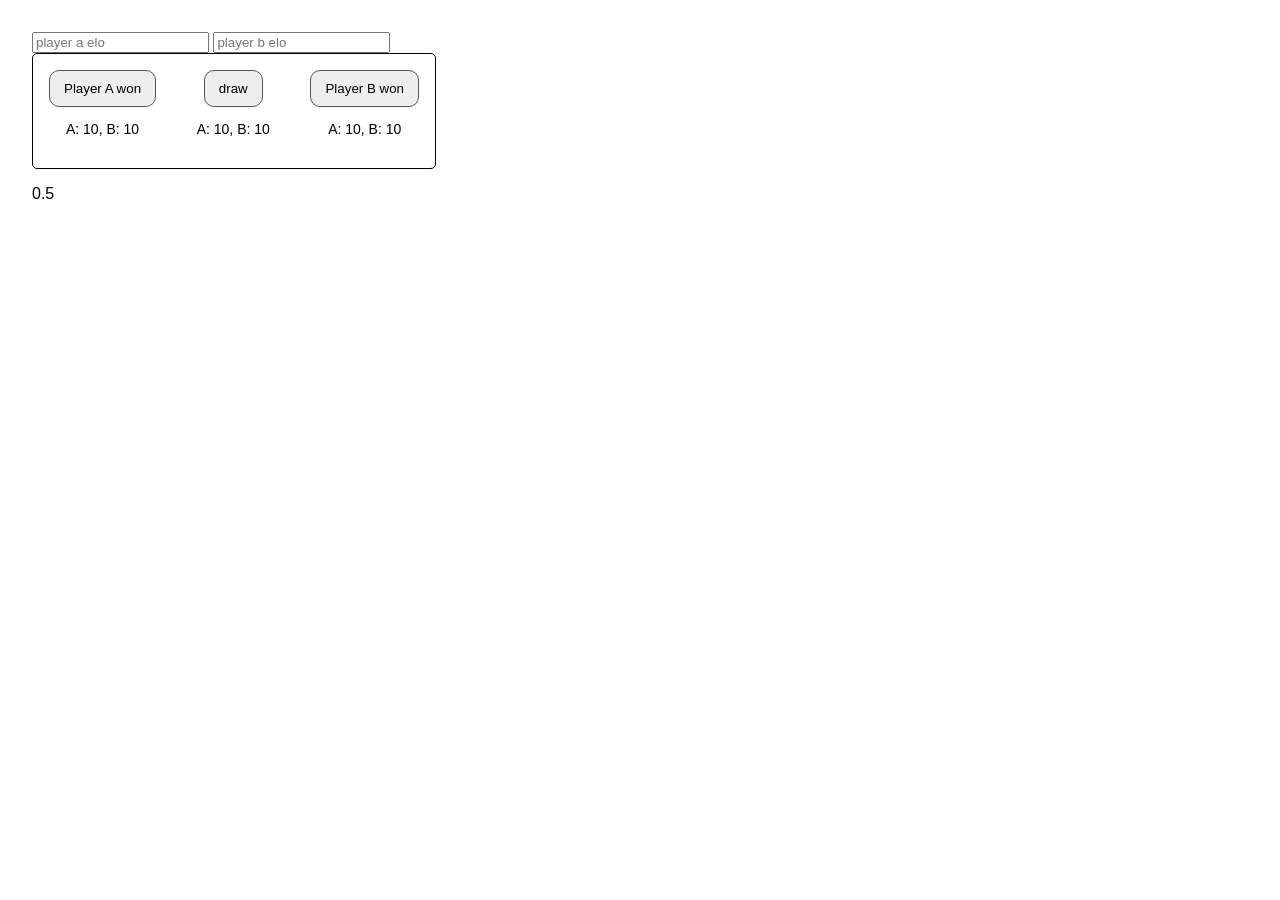
==== html/chess/index.html @ e909cdab "added DB container and started working on main page" ====
<!DOCTYPE html>

<html lang=en>
<head>
	<meta charset="UTF-8">
	<title>Cod is a fish</title>
	<meta name="viewport" content="width=device_width, initial-scale=1" />
	<link rel="stylesheet" href="./app.css">
</head>

<body>
	<div>
	<input id="a_elo" type="number" placeholder="player a elo">
	<input id="b_elo" type="number" placeholder="player b elo">
	</div>

	<div class="panel">
		<div class="grid">
			<div class="cell">			
				<button id="a_won">Player A won</button>
				<p class="label" id="a_won_delta"></p>
			</div>
			<div class="cell">
				<button id="draw">draw</button>
				<p class="label" id="draw_delta"></p>
			</div>
			<div class="cell">
				<button id="b_won">Player B won</button>
				<p class="label" id="b_won_delta"></p>
			</div>
		</div>
	</div>
	
	<p id="expected_score"></p>

	<p id="error_msg" class="error"></p>

	<script src="./app.js" defer></script>

</body>
</html>
---- html/chess/app.css ----
body {
	font-family: Arial, Helvetica, sans-serif;
	padding: 24px;
}

.panel {
	width: fit-content;
	min-width: min(370px, 100%);
	border: 1px solid #000;
	border-radius: 5px;
	padding: 16px;
}

.grid {
	display: grid;
	grid-template-columns: repeat(3, max-content);
	justify-content: space-between;
	column-gap: 24px;
	row-gap: 10px;
	align-items: start;
}

.cell {
	display: grid;
	grid-template-rows: auto auto;
	justify-items: center;
}

.cell button {
	width: max-content;
	padding: 10px 14px;
	border: 1px solid #555;
	background: #eeeeee;
	border-radius: 10px;
	cursor: pointer;
	white-space: nowrap;
}

.cell .label {
	text-align: center;
	white-space: nowrap;
	font-size: 14px;
	line-height: 1.2;
}


.error {
	color: red;
}
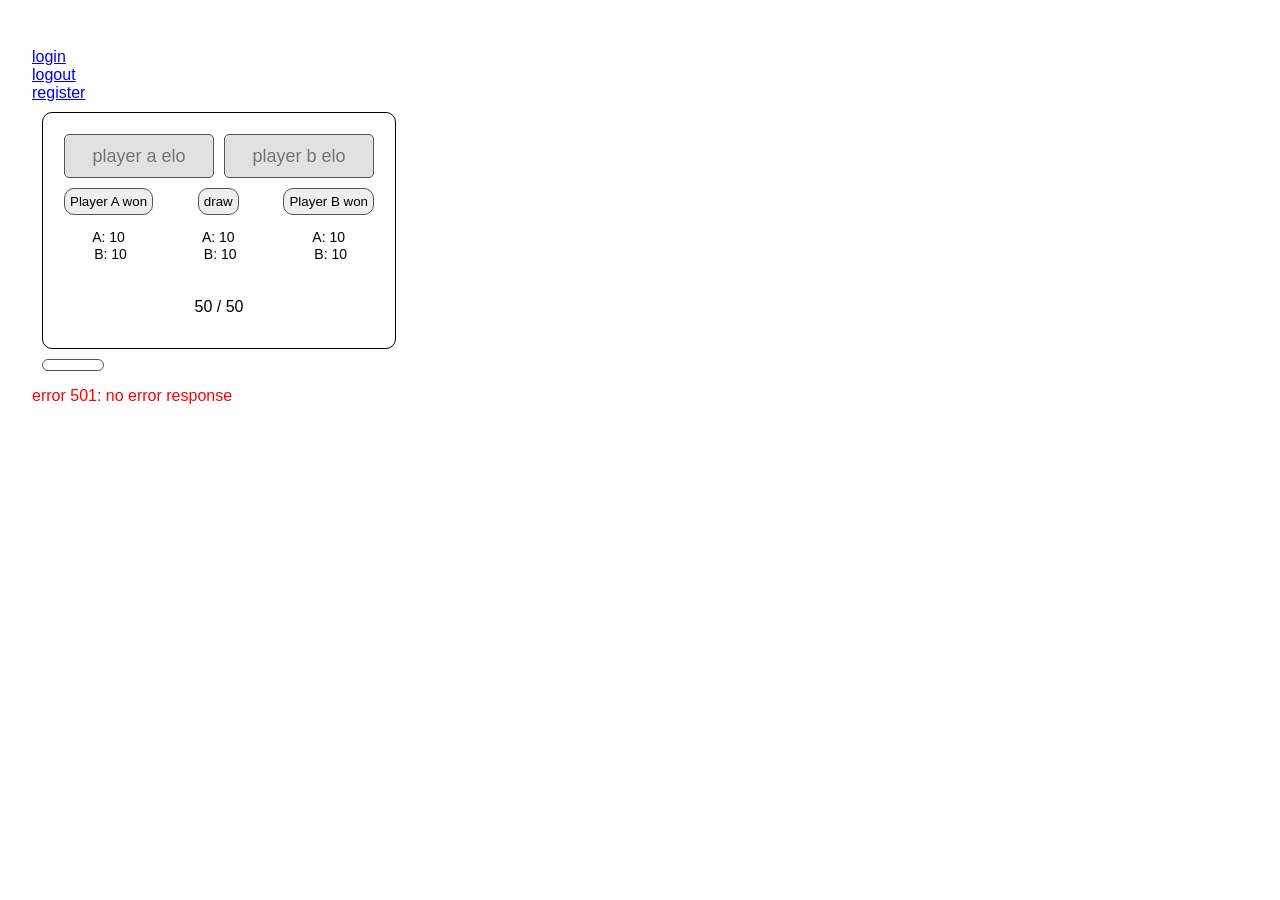
==== commit c65f87d6: "website design changes" ====
--- a/html/chess/index.html
+++ b/html/chess/index.html
@@ -1,22 +1,35 @@
 <!DOCTYPE html>
 
-<html lang=en>
+<html lang="en">
 <head>
 	<meta charset="UTF-8">
 	<title>Cod is a fish</title>
 	<meta name="viewport" content="width=device_width, initial-scale=1" />
-	<link rel="stylesheet" href="./app.css">
+	<link rel="stylesheet" href="./style.css">
 </head>
 
 <body>
-	<div>
-	<input id="a_elo" type="number" placeholder="player a elo">
-	<input id="b_elo" type="number" placeholder="player b elo">
+	<div class="top-bar">
+		<div class="account">
+			<p id="account_name"></p>
+		</div>
+		<div class="login">
+			<a href="/login" id="login">login</a>
+		</div>
+		<div class="logout">
+			<a href="/api/auth/logout" id="logout">logout</a>
+		</div>
+		<div class="register">
+			<a href="/register" id="register">register</a>
+		</div>
 	</div>
-
-	<div class="panel">
+  <div class="panel">
+		<div class="input">
+			<input id="a_elo" placeholder="player a elo">
+			<input id="b_elo" placeholder="player b elo">
+		</div>
 		<div class="grid">
-			<div class="cell">			
+			<div class="cell">
 				<button id="a_won">Player A won</button>
 				<p class="label" id="a_won_delta"></p>
 			</div>
@@ -29,9 +42,17 @@
 				<p class="label" id="b_won_delta"></p>
 			</div>
 		</div>
+		<div class="percentage">
+			<p id="expected_score"></p>
+		</div>
 	</div>
 	
-	<p id="expected_score"></p>
+	<div class="database">
+		<ul id="transactions" class="transactions">
+		</ul>
+	</div>
+	
+
 
 	<p id="error_msg" class="error"></p>
 
--- a/html/chess/style.css
+++ b/html/chess/style.css
@@ -0,0 +1,93 @@
+body {
+	font-family: Arial, Helvetica, sans-serif;
+	padding: 24px;
+}
+
+.panel {
+	width: fit-content;
+	min-width: min(300px, 100%);
+	border: 1px solid #000;
+	border-radius: 10px;
+	padding: 16px;
+	margin: 10px;
+	
+}
+
+.input {
+	display: grid;
+	grid-template-columns: repeat(2, 150px);
+	column-gap: 10px;
+	padding: 5px;
+}
+
+.input input {
+	width: max(max-content, 200px);
+	height: 40px;
+	font-size: large;
+	text-align: center;
+	padding: 10px, 10px;
+	border: 1px solid #555;
+	background: #e1e1e1;
+	border-radius: 5px;
+	text-overflow: clip;
+}
+
+.grid {
+	display: grid;
+	padding: 5px;
+	grid-template-columns: repeat(3, max-content);
+	justify-content: space-between;
+	column-gap: 10px;
+	row-gap: 10px;
+	align-items: start;
+}
+
+.cell {
+	display: grid;
+	grid-template-rows: auto auto;
+	justify-items: center;
+}
+
+.cell button {
+	width: max-content;
+	padding: 5px 5px;
+	border: 1px solid #555;
+	background: #eeeeee;
+	border-radius: 10px;
+	cursor: pointer;
+	white-space: nowrap;
+}
+
+.cell .label {
+	text-align: center;
+	white-space: break-spaces;
+	font-size: 14px;
+	line-height: 1.2;
+}
+
+.percentage {
+	align-items: center;
+}
+
+.percentage p {
+	text-align: center;
+}
+
+.database {
+	max-height: 300px;
+	max-width: fit-content;
+	overflow-y: auto;
+	border: 1px solid #555;
+	border-radius: 10px;
+	margin: 10px;
+}
+
+.transactions{
+	margin: 10px;
+	padding-left: 20px;
+	padding-right: 20px;
+}
+
+.error {
+	color: red;
+}
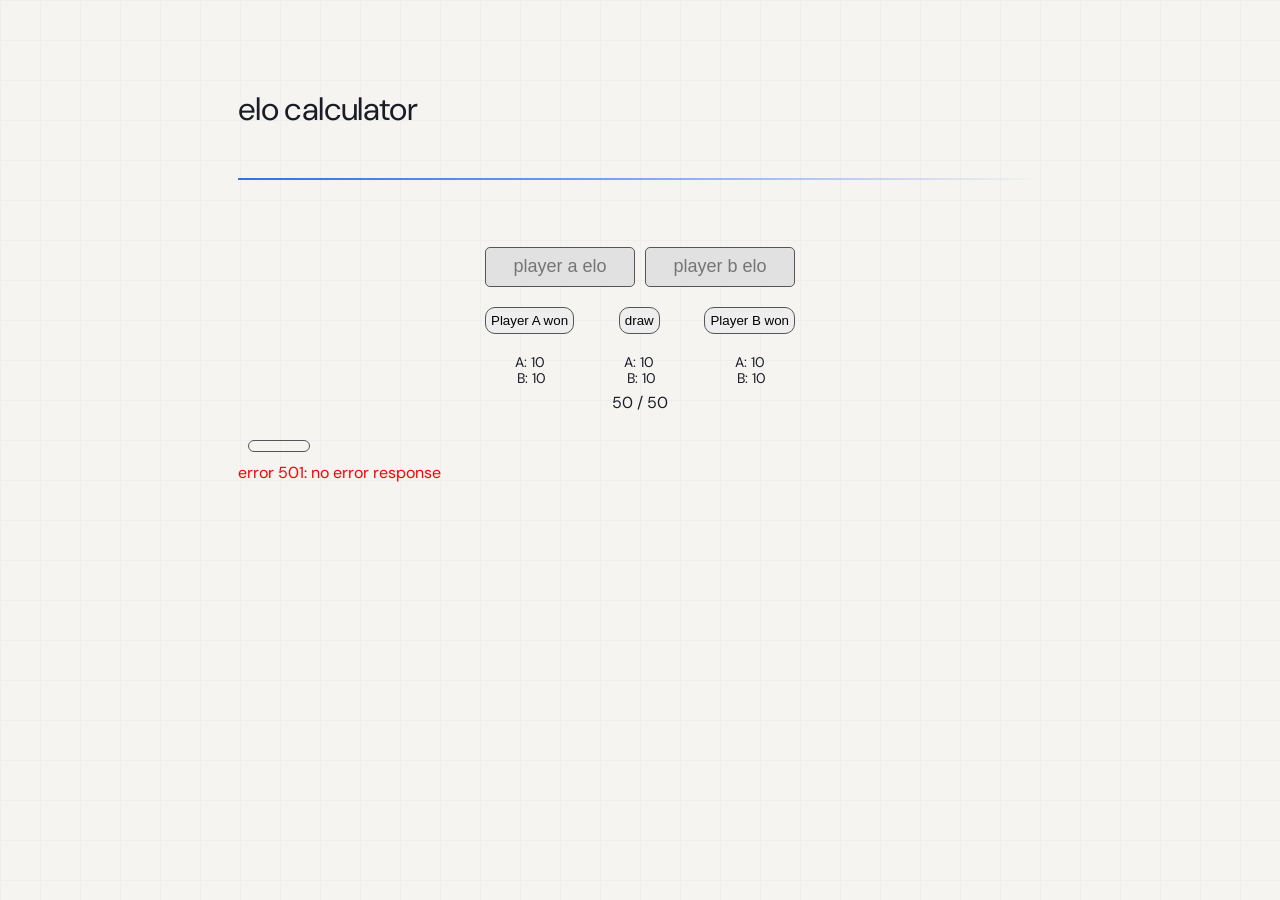
==== commit 83406fff: "try make more pretty. gonna continue trying on pc" ====
--- a/html/chess/index.html
+++ b/html/chess/index.html
@@ -4,57 +4,49 @@
 <head>
 	<meta charset="UTF-8">
 	<title>Cod is a fish</title>
-	<meta name="viewport" content="width=device_width, initial-scale=1" />
+	<meta name="viewport" content="width=device_width, initial-scale=1">
+  <link rel="preconnect" href="https://fonts.googleapis.com">
+  <link href="https://fonts.googleapis.com/css2?family=Lora:ital,wght@0,400;0,600;1,400&family=DM+Sans:wght@300;400;500&display=swap" rel="stylesheet">
 	<link rel="stylesheet" href="./style.css">
 </head>
 
 <body>
-	<div class="top-bar">
-		<div class="account">
-			<p id="account_name"></p>
-		</div>
-		<div class="login">
-			<a href="/login" id="login">login</a>
-		</div>
-		<div class="logout">
-			<a href="/api/auth/logout" id="logout">logout</a>
-		</div>
-		<div class="register">
-			<a href="/register" id="register">register</a>
-		</div>
-	</div>
-  <div class="panel">
-		<div class="input">
-			<input id="a_elo" placeholder="player a elo">
-			<input id="b_elo" placeholder="player b elo">
-		</div>
-		<div class="grid">
-			<div class="cell">
-				<button id="a_won">Player A won</button>
-				<p class="label" id="a_won_delta"></p>
+	<div class="wrapper">
+		<header>
+			<div>
+				<h1 class="title">elo calculator</h1>
 			</div>
-			<div class="cell">
-				<button id="draw">draw</button>
-				<p class="label" id="draw_delta"></p>
+		</header>
+		<div class="divider"></div>
+		<div class="panel">
+			<div class="input">
+				<input type="text" id="a_elo" placeholder="player a elo">
+				<input type="text" id="b_elo" placeholder="player b elo">
 			</div>
-			<div class="cell">
-				<button id="b_won">Player B won</button>
-				<p class="label" id="b_won_delta"></p>
+			<div class="grid">
+				<div class="cell">
+					<button type="submit" id="a_won">Player A won</button>
+					<p class="label" id="a_won_delta"></p>
+				</div>
+				<div class="cell">
+					<button type="submit" id="draw">draw</button>
+					<p class="label" id="draw_delta"></p>
+				</div>
+				<div class="cell">
+					<button type="submit" id="b_won">Player B won</button>
+					<p class="label" id="b_won_delta"></p>
+				</div>
+			</div>
+			<div class="percentage">
+				<p id="expected_score"></p>
 			</div>
 		</div>
-		<div class="percentage">
-			<p id="expected_score"></p>
+		<div class="database">
+			<ul id="transactions" class="transactions">
+			</ul>
 		</div>
+		<p id="error_msg" class="error"></p>
 	</div>
-	
-	<div class="database">
-		<ul id="transactions" class="transactions">
-		</ul>
-	</div>
-	
-
-
-	<p id="error_msg" class="error"></p>
 
 	<script src="./app.js" defer></script>
 
--- a/html/chess/style.css
+++ b/html/chess/style.css
@@ -1,16 +1,75 @@
+*, *::before, *::after {box-sizing: border-box; margin: 0; padding: 0;}
+
+:root {
+	--bg:       #f5f4f0;
+  --surface:  #fffffe;
+  --border:   #dde3ee;
+  --blue:     #3a6fdc;
+  --blue-mid: #6b97f0;
+  --blue-pale:#e8eefb;
+  --ink:      #1a1d26;
+  --muted:    #7e8494;
+  --radius:   10px;
+}
+
 body {
-	font-family: Arial, Helvetica, sans-serif;
+	font-family: 'DM Sans', sans-serif;
+	background-color: var(--bg);
+	color: var(--ink);
 	padding: 24px;
+	margin: 0;
+	min-height: 100vh;
+}
+
+body::before {
+	content: "";
+	position: fixed;
+	inset: 0;
+	background-image: 
+		linear-gradient(var(--border) 1px, transparent 1px),
+		linear-gradient(90deg, var(--border) 1px, transparent 1px);
+	background-size: 40px 40px;
+	opacity: 0.35;
+	pointer-events: none;
+	z-index: 0;
+}
+
+.wrapper {
+	position: relative;
+	max-width: 860px;
+	margin: 0 auto;
+	padding: 0px 28px 80px;
+	z-index: 1;
+}
+
+header {
+	padding: 64px 0px 48px;
+	display: flex;
+	align-items: flex-end;
+	justify-content: space-between;
+	gap: 24px;
+}
+
+.title {
+	font-weight: 400;
+	letter-spacing: -0.02em;
+	color: var(--ink);
+}
+
+.divider {
+	height: 1.5px;
+	width: 100%;
+	background: linear-gradient(90deg, var(--blue) 0%, var(--blue-mid) 40%, transparent 100%) ;
+	margin-bottom: 40px;
 }
 
 .panel {
 	width: fit-content;
 	min-width: min(300px, 100%);
-	border: 1px solid #000;
+	border: 1px solid	transparent;
 	border-radius: 10px;
 	padding: 16px;
-	margin: 10px;
-	
+	margin: 10px auto;
 }
 
 .input {
@@ -18,6 +77,7 @@
 	grid-template-columns: repeat(2, 150px);
 	column-gap: 10px;
 	padding: 5px;
+	margin: 5px 0px;
 }
 
 .input input {
@@ -51,6 +111,7 @@
 .cell button {
 	width: max-content;
 	padding: 5px 5px;
+	margin: 5px 0px 20px;
 	border: 1px solid #555;
 	background: #eeeeee;
 	border-radius: 10px;
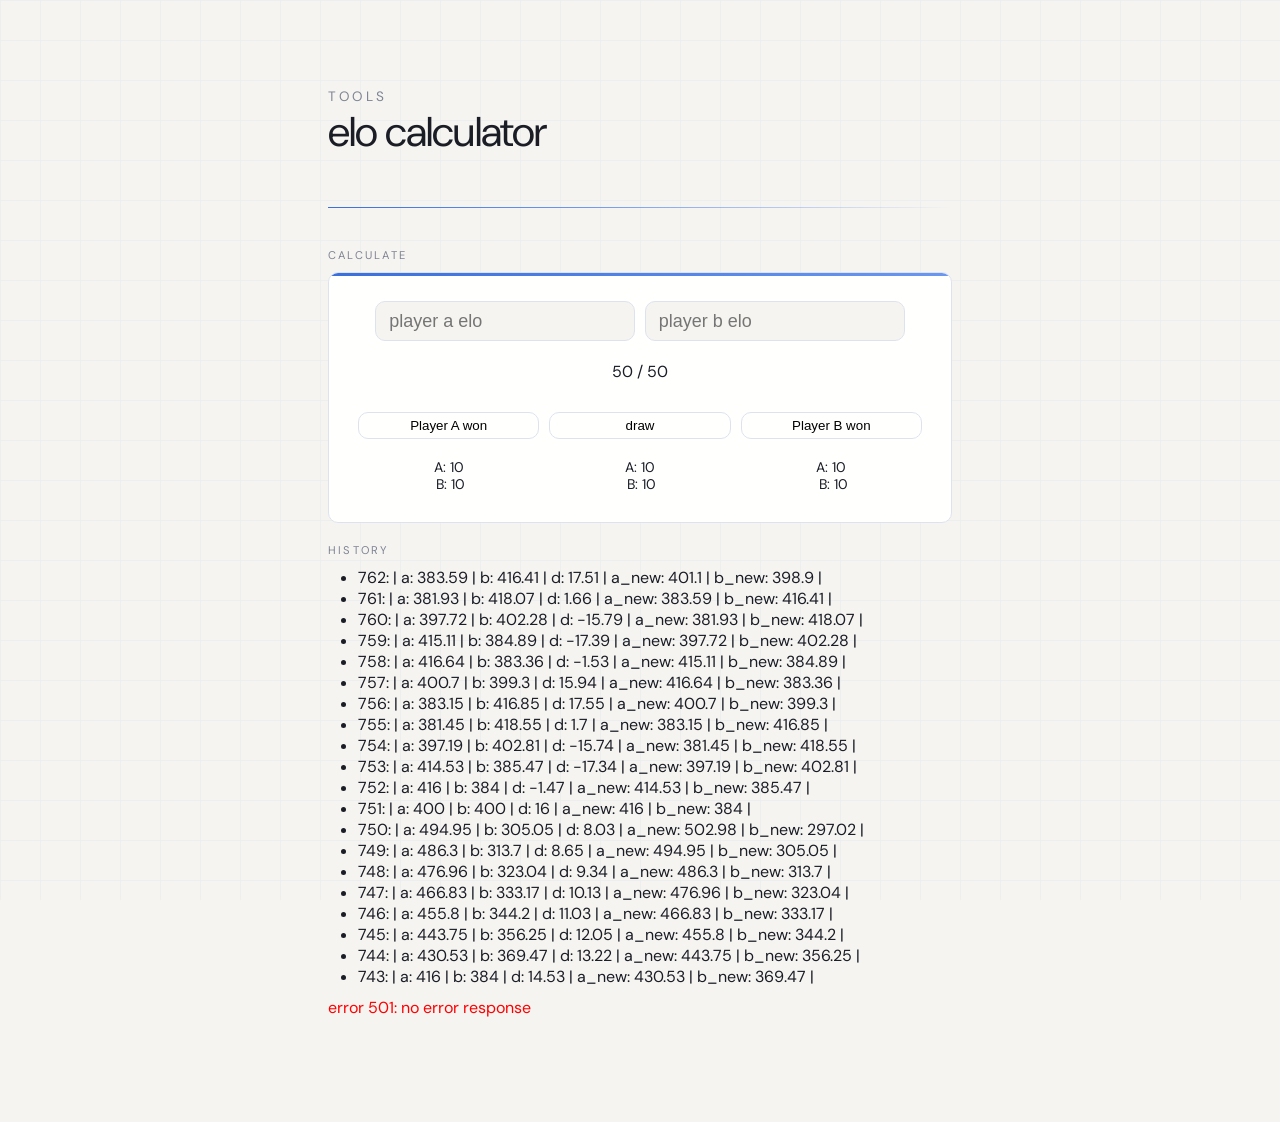
==== commit 3853ae46: "asdgasdg" ====
--- a/html/chess/index.html
+++ b/html/chess/index.html
@@ -14,14 +14,19 @@
 	<div class="wrapper">
 		<header>
 			<div>
+				<div class="title-tag">tools</div>
 				<h1 class="title">elo calculator</h1>
 			</div>
 		</header>
 		<div class="divider"></div>
+		<div class="section-label">calculate</div>
 		<div class="panel">
 			<div class="input">
 				<input type="text" id="a_elo" placeholder="player a elo">
 				<input type="text" id="b_elo" placeholder="player b elo">
+			</div>
+			<div class="percentage">
+				<p id="expected_score"></p>
 			</div>
 			<div class="grid">
 				<div class="cell">
@@ -37,12 +42,30 @@
 					<p class="label" id="b_won_delta"></p>
 				</div>
 			</div>
-			<div class="percentage">
-				<p id="expected_score"></p>
-			</div>
 		</div>
-		<div class="database">
+		<div class="history">
+			<div class="section-label">history</div>
 			<ul id="transactions" class="transactions">
+        <li>762:  | a: 383.59 | b: 416.41 | d: 17.51 | a_new: 401.1 | b_new: 398.9 |</li>
+        <li>761:  | a: 381.93 | b: 418.07 | d: 1.66 | a_new: 383.59 | b_new: 416.41 |</li>
+        <li>760:  | a: 397.72 | b: 402.28 | d: -15.79 | a_new: 381.93 | b_new: 418.07 |</li>
+        <li>759:  | a: 415.11 | b: 384.89 | d: -17.39 | a_new: 397.72 | b_new: 402.28 |</li>
+        <li>758:  | a: 416.64 | b: 383.36 | d: -1.53 | a_new: 415.11 | b_new: 384.89 |</li>
+        <li>757:  | a: 400.7 | b: 399.3 | d: 15.94 | a_new: 416.64 | b_new: 383.36 |</li>
+        <li>756:  | a: 383.15 | b: 416.85 | d: 17.55 | a_new: 400.7 | b_new: 399.3 |</li>
+        <li>755:  | a: 381.45 | b: 418.55 | d: 1.7 | a_new: 383.15 | b_new: 416.85 |</li>
+        <li>754:  | a: 397.19 | b: 402.81 | d: -15.74 | a_new: 381.45 | b_new: 418.55 |</li>
+        <li>753:  | a: 414.53 | b: 385.47 | d: -17.34 | a_new: 397.19 | b_new: 402.81 |</li>
+        <li>752:  | a: 416 | b: 384 | d: -1.47 | a_new: 414.53 | b_new: 385.47 |</li>
+        <li>751:  | a: 400 | b: 400 | d: 16 | a_new: 416 | b_new: 384 |</li>
+        <li>750:  | a: 494.95 | b: 305.05 | d: 8.03 | a_new: 502.98 | b_new: 297.02 |</li>
+        <li>749:  | a: 486.3 | b: 313.7 | d: 8.65 | a_new: 494.95 | b_new: 305.05 |</li>
+        <li>748:  | a: 476.96 | b: 323.04 | d: 9.34 | a_new: 486.3 | b_new: 313.7 |</li>
+        <li>747:  | a: 466.83 | b: 333.17 | d: 10.13 | a_new: 476.96 | b_new: 323.04 |</li>
+        <li>746:  | a: 455.8 | b: 344.2 | d: 11.03 | a_new: 466.83 | b_new: 333.17 |</li>
+        <li>745:  | a: 443.75 | b: 356.25 | d: 12.05 | a_new: 455.8 | b_new: 344.2 |</li>
+        <li>744:  | a: 430.53 | b: 369.47 | d: 13.22 | a_new: 443.75 | b_new: 356.25 |</li>
+        <li>743:  | a: 416 | b: 384 | d: 14.53 | a_new: 430.53 | b_new: 369.47 |</li>
 			</ul>
 		</div>
 		<p id="error_msg" class="error"></p>
--- a/html/chess/style.css
+++ b/html/chess/style.css
@@ -9,6 +9,10 @@
   --blue-pale:#e8eefb;
   --ink:      #1a1d26;
   --muted:    #7e8494;
+  --win:      #3a9e6f;
+  --win-pale: #e6f5ee;
+  --lose:     #c0483a;
+  --lose-pale:#faecea;
   --radius:   10px;
 }
 
@@ -36,7 +40,7 @@
 
 .wrapper {
 	position: relative;
-	max-width: 860px;
+	max-width: 680px;
 	margin: 0 auto;
 	padding: 0px 28px 80px;
 	z-index: 1;
@@ -52,50 +56,83 @@
 
 .title {
 	font-weight: 400;
+	font-size: 2.6em;
 	letter-spacing: -0.02em;
 	color: var(--ink);
 }
 
+.title-tag {
+	color: var(--muted);
+	font-size: 0.85em;
+	text-transform: uppercase;
+	letter-spacing: +0.2em;
+}
+
 .divider {
-	height: 1.5px;
+	height: 1px;
 	width: 100%;
 	background: linear-gradient(90deg, var(--blue) 0%, var(--blue-mid) 40%, transparent 100%) ;
 	margin-bottom: 40px;
 }
 
+.section-label {
+	color: var(--muted);
+	text-transform: uppercase;
+	font-size: 0.7em;
+	letter-spacing: +0.2em;
+}
+
 .panel {
-	width: fit-content;
-	min-width: min(300px, 100%);
-	border: 1px solid	transparent;
-	border-radius: 10px;
-	padding: 16px;
-	margin: 10px auto;
+	width: 100%;
+	position: relative;
+	overflow: hidden;
+	display: flex;
+	flex-direction: column;
+	align-items: center;
+	justify-content: space-between;
+	gap: 20px;
+	border: 1px solid	var(--border);
+	border-radius: var(--radius);
+	background-color: var(--surface);
+	padding: 28px 24px 24px;
+	margin: 10px auto 20px;
+}
+
+.panel::before {
+	content: "";
+	position: absolute;
+	top: 0; left: 0; right: 0;
+	height: 3px;
+	background: linear-gradient(90deg, var(--blue), var(--blue-mid));
 }
 
 .input {
 	display: grid;
-	grid-template-columns: repeat(2, 150px);
+	grid-template-columns: 1fr 1fr;
 	column-gap: 10px;
-	padding: 5px;
-	margin: 5px 0px;
 }
 
 .input input {
-	width: max(max-content, 200px);
+	width: 100%;
 	height: 40px;
 	font-size: large;
-	text-align: center;
-	padding: 10px, 10px;
-	border: 1px solid #555;
-	background: #e1e1e1;
-	border-radius: 5px;
-	text-overflow: clip;
+	padding: 0.6rem 0.8rem;
+	border: 1px solid var(--border);
+	background: var(--bg);
+	border-radius: var(--radius);
+	outline: none;
+}
+
+.input input:focus{
+	border-color: var(--blue-mid);
+	box-shadow: 0 0 0 3px rgba(58, 111, 220, 0.08);
 }
 
 .grid {
 	display: grid;
 	padding: 5px;
-	grid-template-columns: repeat(3, max-content);
+	width: 100%;
+	grid-template-columns: 1fr 1fr 1fr;
 	justify-content: space-between;
 	column-gap: 10px;
 	row-gap: 10px;
@@ -109,14 +146,29 @@
 }
 
 .cell button {
-	width: max-content;
+	width: 100%;
 	padding: 5px 5px;
 	margin: 5px 0px 20px;
-	border: 1px solid #555;
-	background: #eeeeee;
-	border-radius: 10px;
+	border: 1px solid var(--border);
+	background: var(--surface);
+	border-radius: var(--radius);
 	cursor: pointer;
 	white-space: nowrap;
+}
+
+#a_won:hover {
+	border-color: var(--win);
+	background-color: var(--win-pale);
+}
+
+#draw:hover {
+	border-color: var(--blue);
+	background-color: var(--blue-pale);
+}
+
+#b_won:hover {
+	border-color: var(--lose);
+	background-color: var(--lose-pale);
 }
 
 .cell .label {
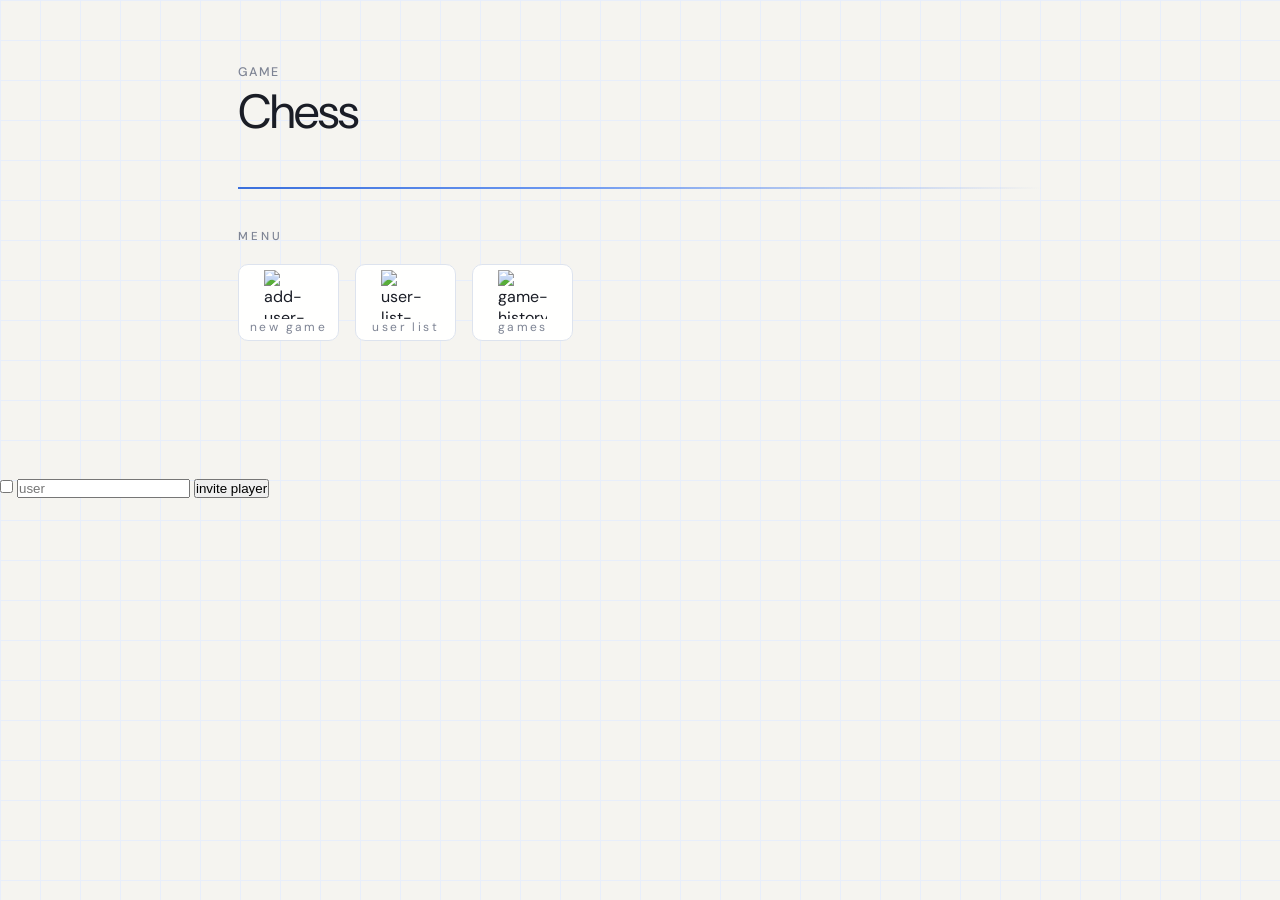
==== commit f957bbe9: "changes n stuff" ====
--- a/html/chess/index.html
+++ b/html/chess/index.html
@@ -1,77 +1,64 @@
 <!DOCTYPE html>
+<html lang="en">
 
-<html lang="en">
 <head>
-	<meta charset="UTF-8">
-	<title>Cod is a fish</title>
-	<meta name="viewport" content="width=device_width, initial-scale=1">
+  <meta charset="UTF-8">
+  <meta name="viewport" content="width=device_width, initial-scale=1">
+  <title>Cod is a fish</title>
+  <link rel="icon" type="image/svg+xml" href="/favicon.svg">
   <link rel="preconnect" href="https://fonts.googleapis.com">
-  <link href="https://fonts.googleapis.com/css2?family=Lora:ital,wght@0,400;0,600;1,400&family=DM+Sans:wght@300;400;500&display=swap" rel="stylesheet">
-	<link rel="stylesheet" href="./style.css">
+  <link
+    href="https://fonts.googleapis.com/css2?family=Lora:ital,wght@0,400;0,600;1,400&family=DM+Sans:wght@300;400;500&display=swap"
+    rel="stylesheet">
+  <link rel="stylesheet" href="./style.css">
 </head>
 
 <body>
-	<div class="wrapper">
-		<header>
-			<div>
-				<div class="title-tag">tools</div>
-				<h1 class="title">elo calculator</h1>
-			</div>
-		</header>
-		<div class="divider"></div>
-		<div class="section-label">calculate</div>
-		<div class="panel">
-			<div class="input">
-				<input type="text" id="a_elo" placeholder="player a elo">
-				<input type="text" id="b_elo" placeholder="player b elo">
-			</div>
-			<div class="percentage">
-				<p id="expected_score"></p>
-			</div>
-			<div class="grid">
-				<div class="cell">
-					<button type="submit" id="a_won">Player A won</button>
-					<p class="label" id="a_won_delta"></p>
-				</div>
-				<div class="cell">
-					<button type="submit" id="draw">draw</button>
-					<p class="label" id="draw_delta"></p>
-				</div>
-				<div class="cell">
-					<button type="submit" id="b_won">Player B won</button>
-					<p class="label" id="b_won_delta"></p>
-				</div>
-			</div>
-		</div>
-		<div class="history">
-			<div class="section-label">history</div>
-			<ul id="transactions" class="transactions">
-        <li>762:  | a: 383.59 | b: 416.41 | d: 17.51 | a_new: 401.1 | b_new: 398.9 |</li>
-        <li>761:  | a: 381.93 | b: 418.07 | d: 1.66 | a_new: 383.59 | b_new: 416.41 |</li>
-        <li>760:  | a: 397.72 | b: 402.28 | d: -15.79 | a_new: 381.93 | b_new: 418.07 |</li>
-        <li>759:  | a: 415.11 | b: 384.89 | d: -17.39 | a_new: 397.72 | b_new: 402.28 |</li>
-        <li>758:  | a: 416.64 | b: 383.36 | d: -1.53 | a_new: 415.11 | b_new: 384.89 |</li>
-        <li>757:  | a: 400.7 | b: 399.3 | d: 15.94 | a_new: 416.64 | b_new: 383.36 |</li>
-        <li>756:  | a: 383.15 | b: 416.85 | d: 17.55 | a_new: 400.7 | b_new: 399.3 |</li>
-        <li>755:  | a: 381.45 | b: 418.55 | d: 1.7 | a_new: 383.15 | b_new: 416.85 |</li>
-        <li>754:  | a: 397.19 | b: 402.81 | d: -15.74 | a_new: 381.45 | b_new: 418.55 |</li>
-        <li>753:  | a: 414.53 | b: 385.47 | d: -17.34 | a_new: 397.19 | b_new: 402.81 |</li>
-        <li>752:  | a: 416 | b: 384 | d: -1.47 | a_new: 414.53 | b_new: 385.47 |</li>
-        <li>751:  | a: 400 | b: 400 | d: 16 | a_new: 416 | b_new: 384 |</li>
-        <li>750:  | a: 494.95 | b: 305.05 | d: 8.03 | a_new: 502.98 | b_new: 297.02 |</li>
-        <li>749:  | a: 486.3 | b: 313.7 | d: 8.65 | a_new: 494.95 | b_new: 305.05 |</li>
-        <li>748:  | a: 476.96 | b: 323.04 | d: 9.34 | a_new: 486.3 | b_new: 313.7 |</li>
-        <li>747:  | a: 466.83 | b: 333.17 | d: 10.13 | a_new: 476.96 | b_new: 323.04 |</li>
-        <li>746:  | a: 455.8 | b: 344.2 | d: 11.03 | a_new: 466.83 | b_new: 333.17 |</li>
-        <li>745:  | a: 443.75 | b: 356.25 | d: 12.05 | a_new: 455.8 | b_new: 344.2 |</li>
-        <li>744:  | a: 430.53 | b: 369.47 | d: 13.22 | a_new: 443.75 | b_new: 356.25 |</li>
-        <li>743:  | a: 416 | b: 384 | d: 14.53 | a_new: 430.53 | b_new: 369.47 |</li>
-			</ul>
-		</div>
-		<p id="error_msg" class="error"></p>
-	</div>
+  <div id="login_screen" class="login_screen">
+    <form id="login_form" class="login_panel">
+      <input type="text" id="username" placeholder="username">
+      <input id="password" type="password" autocomplete="current-password" placeholder="password">
+      <button type="submit" id="login">log in</button>
+    </form>
+    <div>
+      <p class="error" id="error_msg"></p>
+    </div>
+    <div>
+      <p id="msg"></p>
+    </div>
+  </div>
+  <div class="wrapper">
+    <header>
+      <div class="title-tag">game</div>
+      <div class="title">Chess</div>
+    </header>
+    <div class="divider"></div>
+    <div class="section-tag">menu</div>
+    <div class="option-grid">
+      <div class="card" id="new_game">
+        <img class="icon" src="/resources/add-user-icon.svg" alt="add-user-icon">
+        <div class="label">new game</div>
+      </div>
+      <div class="card" id="user_list">
+        <img class="icon" src="/resources/group-icon.svg" alt="user-list-icon">
+        <div class="label">user list</div>
+      </div>
+      <div class="card" id="game_history">
+        <img class="icon" src="/resources/chess-icon.svg" alt="game-history-icon">
+        <div class="label">games</div>
+      </div>
+    </div>
+  </div>
 
-	<script src="./app.js" defer></script>
+  <div class="new_game_prompt">
+    <form>
+      <input type="checkbox" id="play_white">
+      <input type="text" id="user" placeholder="user">
+      <button type="submit">invite player</button>
+    </form>
+  </div>
+  <script type="module" src="./script.js"></script>
+  <script type="module" src="./login.js"></script>
+</body>
 
-</body>
 </html>
--- a/html/chess/style.css
+++ b/html/chess/style.css
@@ -1,206 +1,159 @@
 *, *::before, *::after {box-sizing: border-box; margin: 0; padding: 0;}
 
 :root {
-	--bg:       #f5f4f0;
-  --surface:  #fffffe;
-  --border:   #dde3ee;
-  --blue:     #3a6fdc;
-  --blue-mid: #6b97f0;
-  --blue-pale:#e8eefb;
-  --ink:      #1a1d26;
-  --muted:    #7e8494;
-  --win:      #3a9e6f;
-  --win-pale: #e6f5ee;
-  --lose:     #c0483a;
-  --lose-pale:#faecea;
-  --radius:   10px;
+  --shadow:     rgba(10, 10, 10, 0.8);
+  --bg:         #f5f4f0;
+  --surface:    #fffffe;
+  --border:     #dde3ee;
+  --blue:       #3a6fdc;
+  --blue-mid:   #6b97f0;
+  --blue-pale:  #e8eefb;
+  --ink:        #1a1d26;
+  --muted:      #7e8494;
+  --radius:     10px;
+}
+
+.login_screen {
+  display: none;
+  position: absolute;
+  flex-direction: column;
+  align-items: center;
+  justify-content: center;
+  z-index: 3;
+  top: 0;
+  bottom: 0;
+  left: 0;
+  right: 0;
+  background-color: var(--shadow);
+}
+
+.login_panel {
+  display: flex;
+  flex-direction: column;
+  padding: 80px;
+  justify-content: space-between;
+  width: 30vw;
+  height: 70vh;
+  background-color: var(--surface);
+  border: 2px solid var(--border);
+  border-radius: var(--radius);
+}
+
+.login_panel input {
+  height: 60px;
+  font-size: 20pt;
+  padding: 10px;
+  background-color: var(--bg);
+  border: 1px solid var(--border);
+  border-radius: var(--radius);
+}
+
+.login_panel button {
+  height: 60px;
+  font-size: 20pt;
+  background-color: transparent;
+  border: 1px solid var(--border);
+  border-radius: var(--radius);
 }
 
 body {
-	font-family: 'DM Sans', sans-serif;
-	background-color: var(--bg);
-	color: var(--ink);
-	padding: 24px;
-	margin: 0;
-	min-height: 100vh;
+  font-family: "DM Sans", sans-serif;
+  background-color: var(--bg);
+  color: var(--ink);
+  min-height: 100vh;
+  overflow-x: hidden;
 }
 
 body::before {
-	content: "";
-	position: fixed;
-	inset: 0;
-	background-image: 
-		linear-gradient(var(--border) 1px, transparent 1px),
-		linear-gradient(90deg, var(--border) 1px, transparent 1px);
-	background-size: 40px 40px;
-	opacity: 0.35;
-	pointer-events: none;
-	z-index: 0;
+  content: "";
+  position: fixed;
+  z-index: -1;
+  width: 100vw;
+  height: 100vh;
+  background: 
+    linear-gradient(var(--blue-pale) 1px, transparent 1px),
+    linear-gradient(90deg, var(--blue-pale) 1px, transparent 1px);
+  background-size: 40px 40px;
 }
 
 .wrapper {
-	position: relative;
-	max-width: 680px;
-	margin: 0 auto;
-	padding: 0px 28px 80px;
-	z-index: 1;
-}
+  position: relative;
+  z-index: 1;
+  max-width: 860px;
+  margin: 0 auto;
+  padding: 0 28px 80px;
+} 
 
 header {
-	padding: 64px 0px 48px;
-	display: flex;
-	align-items: flex-end;
-	justify-content: space-between;
-	gap: 24px;
+  padding: 64px 0 48px;
 }
 
 .title {
-	font-weight: 400;
-	font-size: 2.6em;
-	letter-spacing: -0.02em;
-	color: var(--ink);
+  font-family: "DM Sans" sans-serif;
+  font-size: clamp(2rem, 5vw, 3rem);
+  font-weight: 400;
+  line-height: 1.1;
+  letter-spacing: -0.02em;
+  color: var(--ink);
 }
 
 .title-tag {
-	color: var(--muted);
-	font-size: 0.85em;
-	text-transform: uppercase;
-	letter-spacing: +0.2em;
+  font-size: 0.78rem;
+  font-weight: 500;
+  letter-spacing: 0.12em;
+  text-transform: uppercase;
+  color: var(--muted);
+  padding-bottom: 6px;
 }
 
 .divider {
-	height: 1px;
-	width: 100%;
-	background: linear-gradient(90deg, var(--blue) 0%, var(--blue-mid) 40%, transparent 100%) ;
-	margin-bottom: 40px;
+  width: 100%;
+  height: 2px;
+  background: linear-gradient(90deg, var(--blue) 0%, var(--blue-mid) 40%, transparent 100%);
+  margin-bottom: 40px;
+  opacity: 1;
 }
 
-.section-label {
-	color: var(--muted);
-	text-transform: uppercase;
-	font-size: 0.7em;
-	letter-spacing: +0.2em;
+.section-tag {
+  font-size: 0.72rem;
+  font-weight: 500;
+  letter-spacing: 0.18rem;
+  text-transform: uppercase;
+  color: var(--muted);
+  margin-bottom: 20px;
 }
 
-.panel {
-	width: 100%;
-	position: relative;
-	overflow: hidden;
-	display: flex;
-	flex-direction: column;
-	align-items: center;
-	justify-content: space-between;
-	gap: 20px;
-	border: 1px solid	var(--border);
-	border-radius: var(--radius);
-	background-color: var(--surface);
-	padding: 28px 24px 24px;
-	margin: 10px auto 20px;
+.option-grid {
+  display: grid;
+  grid-template-columns: repeat(auto-fill, minmax(100px, 1fr));
+  gap: 16px;
+  margin-bottom: 56px;
 }
 
-.panel::before {
-	content: "";
-	position: absolute;
-	top: 0; left: 0; right: 0;
-	height: 3px;
-	background: linear-gradient(90deg, var(--blue), var(--blue-mid));
+.card {
+  user-select: none;
+  cursor: pointer;
+  background-color: var(--surface);
+  border: 1px solid var(--border);
+  border-radius: var(--radius);
+  padding: 5px;
+  display: flex;
+  flex-direction: column;
+  align-items: center;
 }
 
-.input {
-	display: grid;
-	grid-template-columns: 1fr 1fr;
-	column-gap: 10px;
+.card:hover {
+  background-color: var(--blue-pale);
+} 
+
+.label {
+  font-size: 0.75rem;
+  letter-spacing: 0.2em;
+  color: var(--muted);
 }
 
-.input input {
-	width: 100%;
-	height: 40px;
-	font-size: large;
-	padding: 0.6rem 0.8rem;
-	border: 1px solid var(--border);
-	background: var(--bg);
-	border-radius: var(--radius);
-	outline: none;
+.icon {
+  height: 49px;
+  width: 49px;
 }
 
-.input input:focus{
-	border-color: var(--blue-mid);
-	box-shadow: 0 0 0 3px rgba(58, 111, 220, 0.08);
-}
-
-.grid {
-	display: grid;
-	padding: 5px;
-	width: 100%;
-	grid-template-columns: 1fr 1fr 1fr;
-	justify-content: space-between;
-	column-gap: 10px;
-	row-gap: 10px;
-	align-items: start;
-}
-
-.cell {
-	display: grid;
-	grid-template-rows: auto auto;
-	justify-items: center;
-}
-
-.cell button {
-	width: 100%;
-	padding: 5px 5px;
-	margin: 5px 0px 20px;
-	border: 1px solid var(--border);
-	background: var(--surface);
-	border-radius: var(--radius);
-	cursor: pointer;
-	white-space: nowrap;
-}
-
-#a_won:hover {
-	border-color: var(--win);
-	background-color: var(--win-pale);
-}
-
-#draw:hover {
-	border-color: var(--blue);
-	background-color: var(--blue-pale);
-}
-
-#b_won:hover {
-	border-color: var(--lose);
-	background-color: var(--lose-pale);
-}
-
-.cell .label {
-	text-align: center;
-	white-space: break-spaces;
-	font-size: 14px;
-	line-height: 1.2;
-}
-
-.percentage {
-	align-items: center;
-}
-
-.percentage p {
-	text-align: center;
-}
-
-.database {
-	max-height: 300px;
-	max-width: fit-content;
-	overflow-y: auto;
-	border: 1px solid #555;
-	border-radius: 10px;
-	margin: 10px;
-}
-
-.transactions{
-	margin: 10px;
-	padding-left: 20px;
-	padding-right: 20px;
-}
-
-.error {
-	color: red;
-}
